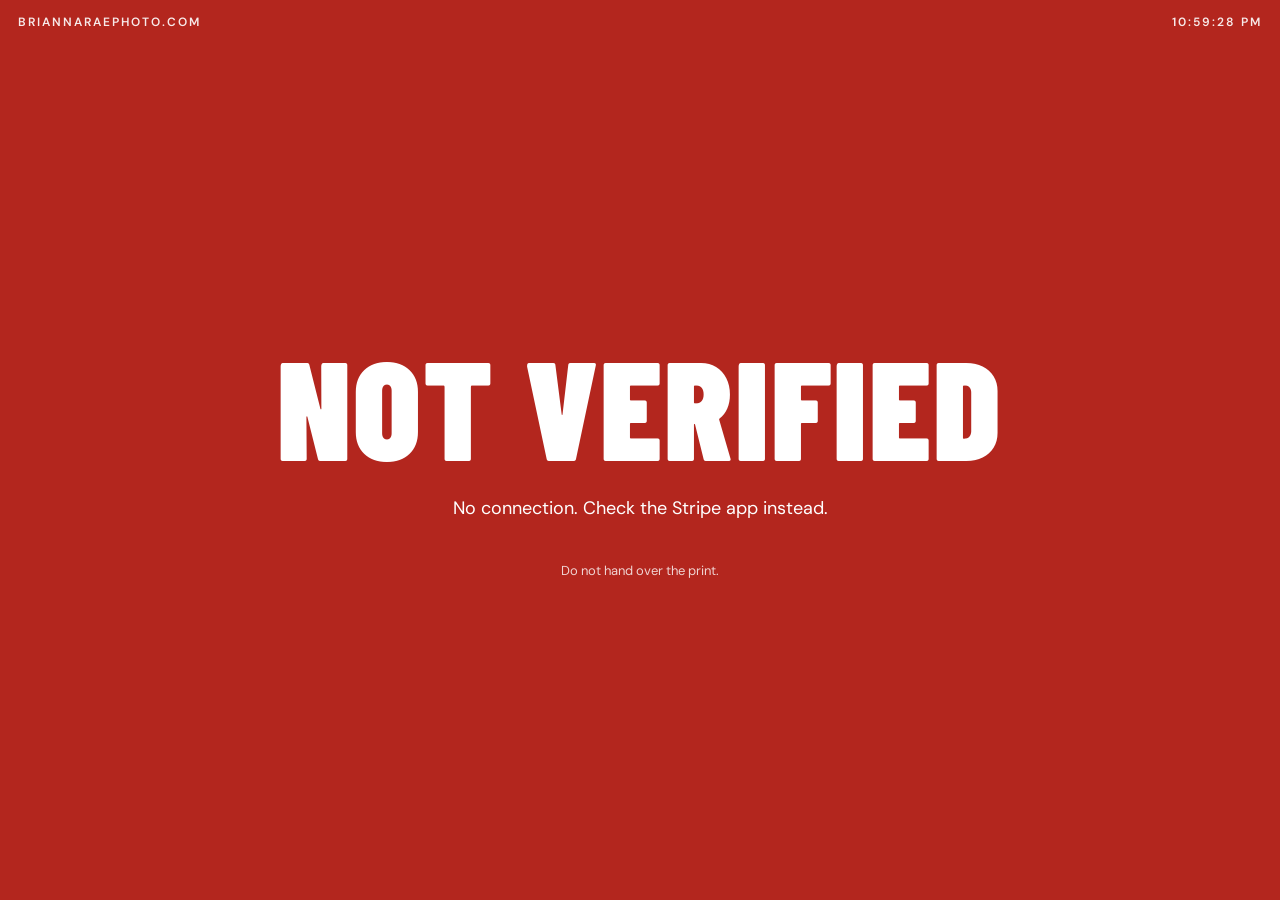
==== paid.html @ 1ca59abd "Add files via upload" ====
<!doctype html>
<html lang="en">
<head>
  <meta charset="UTF-8">
  <meta name="viewport" content="width=device-width,initial-scale=1">
  <meta name="robots" content="noindex,nofollow">
  <meta name="theme-color" content="#161729">
  <title>Payment check — Brianna Rae</title>
  <link href="https://fonts.googleapis.com/css2?family=Barlow+Condensed:wght@700;800;900&family=DM+Sans:wght@400;600&display=swap" rel="stylesheet">
  <style>
    :root{--ok:#1f8a4c;--bad:#b3261e;--wait:#3a3f5e;--cream:#f2e3c6;--ink:#161729}
    *{box-sizing:border-box}
    body{margin:0;min-height:100svh;font-family:'DM Sans',sans-serif;background:var(--wait);color:#fff;display:flex;flex-direction:column;transition:background .3s}
    body.ok{background:var(--ok)} body.bad{background:var(--bad)} body.used{background:#8a5a00}
    .top{padding:14px 18px;display:flex;justify-content:space-between;font:600 12px 'DM Sans';letter-spacing:2px;text-transform:uppercase;opacity:.9}
    main{flex:1;display:flex;flex-direction:column;align-items:center;justify-content:center;text-align:center;padding:20px 22px 30px;gap:10px}
    .big{font:900 clamp(64px,22vw,140px)/.9 'Barlow Condensed',sans-serif;letter-spacing:2px}
    .sub{font-size:18px;max-width:420px;line-height:1.4}
    .card{background:rgba(0,0,0,.18);border-radius:14px;padding:16px 18px;width:min(420px,100%);text-align:left;font-size:16px;line-height:1.6;margin-top:6px}
    .card b{font:800 26px 'Barlow Condensed',sans-serif;letter-spacing:1px;display:block;margin-bottom:4px}
    .row{display:flex;justify-content:space-between;gap:12px}.row span:first-child{opacity:.75}
    .live{display:flex;align-items:center;gap:8px;font:600 13px 'DM Sans';letter-spacing:1.5px;text-transform:uppercase;margin-top:6px}
    .dot{width:10px;height:10px;border-radius:50%;background:#fff;animation:p 1s infinite}
    @keyframes p{50%{opacity:.2;transform:scale(.6)}}
    .bar{width:min(420px,100%);margin-top:14px;display:flex;gap:8px}
    .bar input{flex:1;min-width:0;font:600 18px 'DM Sans';padding:14px;border:0;border-radius:10px;text-align:center;letter-spacing:4px}
    .bar button{font:800 16px 'Barlow Condensed',sans-serif;letter-spacing:2px;padding:0 18px;border:0;border-radius:10px;background:var(--cream);color:var(--ink);cursor:pointer}
    .small{font-size:13px;opacity:.8;max-width:420px}
    a{color:inherit}
  </style>
</head>
<body>
  <div class="top"><span>briannaraephoto.com</span><span id="clock"></span></div>
  <main id="m">
    <div class="big">CHECKING…</div>
    <p class="sub">Confirming this payment with Stripe.</p>
  </main>
<script>
const $m=document.getElementById('m');
const sid=new URLSearchParams(location.search).get('session_id')||'';
const tick=()=>document.getElementById('clock').textContent=new Date().toLocaleTimeString([], {hour:'numeric',minute:'2-digit',second:'2-digit'});
tick();setInterval(tick,1000);
const esc=s=>String(s??'').replace(/[&<>"']/g,c=>({'&':'&amp;','<':'&lt;','>':'&gt;','"':'&quot;',"'":'&#39;'}[c]));
const money=(a,c)=>a==null?'':(a/100).toLocaleString('en-US',{style:'currency',currency:(c||'usd').toUpperCase()});
const when=t=>t?new Date(typeof t==='number'?t*1000:t).toLocaleString([], {month:'short',day:'numeric',hour:'numeric',minute:'2-digit'}):'';
const REASON={bad_id:'This link is not a valid receipt.',not_found:'No payment with this receipt exists.',not_paid:'This checkout was not paid, or the payment was refunded.',not_configured:'Payment checking is not set up yet. Check the Stripe app instead.',stripe_error:'Could not reach Stripe. Check the Stripe app instead.',network:'No connection. Check the Stripe app instead.'};
function render(r){
  document.body.className='';
  if(!r.verified){
    document.body.classList.add('bad');
    $m.innerHTML=`<div class="big">NOT VERIFIED</div><p class="sub">${esc(REASON[r.reason]||'This payment could not be confirmed.')}</p><p class="small">Do not hand over the print.</p>`;
    return;
  }
  const used=!!r.picked_up_at;
  document.body.classList.add(used?'used':'ok');
  const items=(r.items||[]).map(i=>`${esc(i.name)}${i.qty>1?' × '+i.qty:''}`).join('<br>');
  $m.innerHTML=`
    <div class="big">${used?'ALREADY PICKED UP':'PAID'}</div>
    ${r.livemode?'':'<p class="small"><b>TEST PAYMENT — not real money.</b></p>'}
    <div class="card">
      <b>${esc(r.print||'Dazzle print')}</b>
      ${items}
      <div class="row"><span>Amount</span><span>${money(r.amount,r.currency)}</span></div>
      <div class="row"><span>Name</span><span>${esc(r.first_name||'—')}</span></div>
      <div class="row"><span>Paid</span><span>${when(r.paid_at)}</span></div>
      <div class="row"><span>Order</span><span>#${esc(r.order)}</span></div>
      ${used?`<div class="row"><span>Picked up</span><span>${when(r.picked_up_at)}</span></div>`:''}
    </div>
    <div class="live"><span class="dot"></span>Live check · verified just now</div>
    ${used?'<p class="small">This receipt was already used. Do not hand over another print.</p>':`
    <form class="bar" id="f"><input id="pin" inputmode="numeric" autocomplete="off" placeholder="Bar PIN" aria-label="Bar PIN"><button>HANDED OVER</button></form>
    <p class="small" id="msg">Bar staff: enter the PIN once you hand over the print.</p>`}`;
  const f=document.getElementById('f');
  if(f) f.onsubmit=async e=>{e.preventDefault();const msg=document.getElementById('msg');msg.textContent='Saving…';
    try{const x=await (await fetch('/api/pickup',{method:'POST',headers:{'Content-Type':'application/json'},body:JSON.stringify({session_id:sid,pin:document.getElementById('pin').value})})).json();
      if(x.ok){load();} else msg.textContent={wrong_pin:'Wrong PIN.',already_picked_up:'Already picked up.',not_configured:'PIN not set up yet.'}[x.reason]||'Could not save. Try again.';
    }catch{msg.textContent='No connection. Try again.'}};
}
async function load(){
  try{const r=await (await fetch('/api/verify?session_id='+encodeURIComponent(sid),{cache:'no-store'})).json();render(r);}
  catch{render({verified:false,reason:'network'});}
}
load();
setInterval(()=>{ if(document.visibilityState==='visible') load(); },30000);
</script>
</body>
</html>
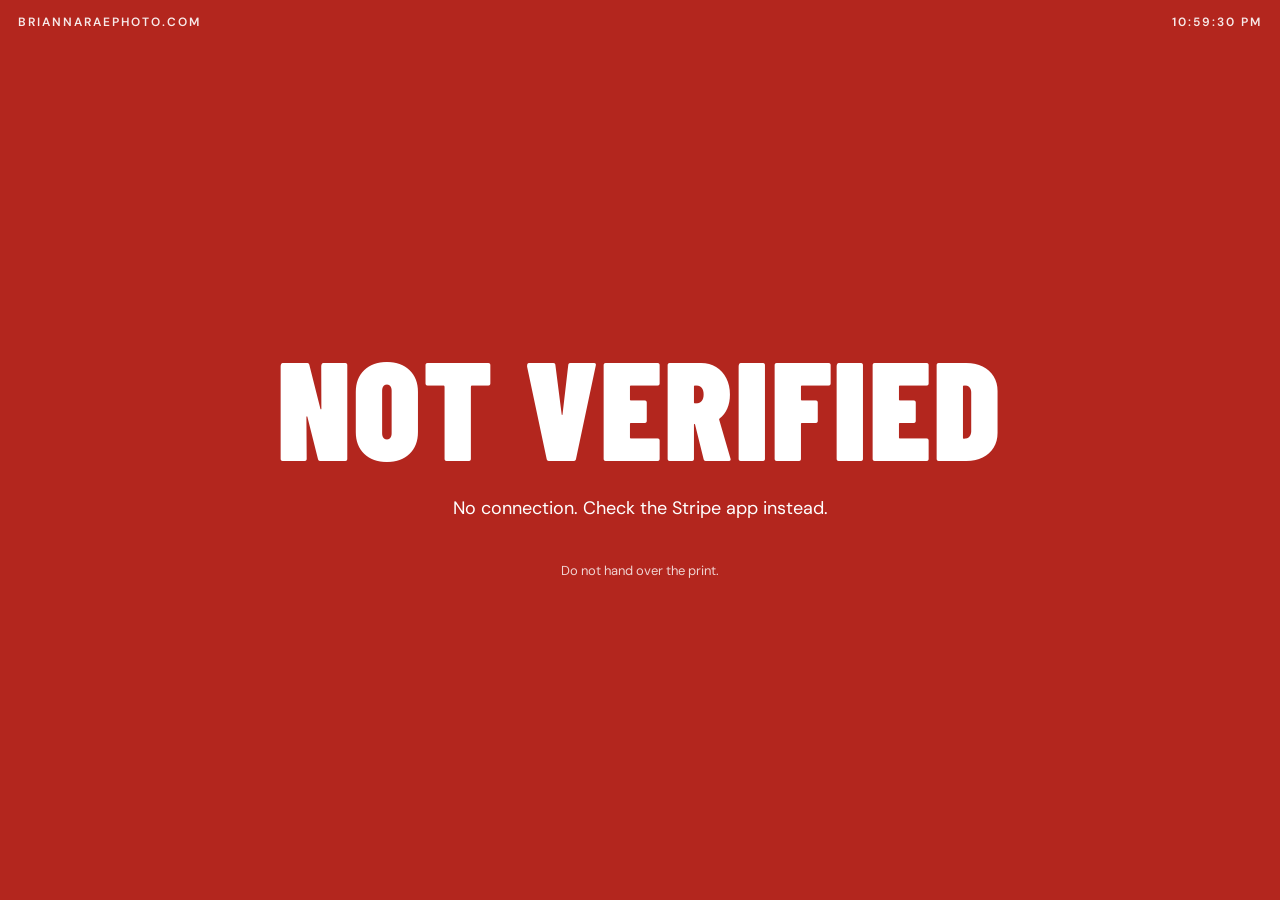
==== commit 17f6bf85: "Add files via upload" ====
--- a/paid.html
+++ b/paid.html
@@ -51,7 +51,7 @@
     $m.innerHTML=`<div class="big">NOT VERIFIED</div><p class="sub">${esc(REASON[r.reason]||'This payment could not be confirmed.')}</p><p class="small">Do not hand over the print.</p>`;
     return;
   }
-  const used=!!r.picked_up_at;
+  const used=false;
   document.body.classList.add(used?'used':'ok');
   const items=(r.items||[]).map(i=>`${esc(i.name)}${i.qty>1?' × '+i.qty:''}`).join('<br>');
   $m.innerHTML=`
@@ -67,14 +67,7 @@
       ${used?`<div class="row"><span>Picked up</span><span>${when(r.picked_up_at)}</span></div>`:''}
     </div>
     <div class="live"><span class="dot"></span>Live check · verified just now</div>
-    ${used?'<p class="small">This receipt was already used. Do not hand over another print.</p>':`
-    <form class="bar" id="f"><input id="pin" inputmode="numeric" autocomplete="off" placeholder="Bar PIN" aria-label="Bar PIN"><button>HANDED OVER</button></form>
-    <p class="small" id="msg">Bar staff: enter the PIN once you hand over the print.</p>`}`;
-  const f=document.getElementById('f');
-  if(f) f.onsubmit=async e=>{e.preventDefault();const msg=document.getElementById('msg');msg.textContent='Saving…';
-    try{const x=await (await fetch('/api/pickup',{method:'POST',headers:{'Content-Type':'application/json'},body:JSON.stringify({session_id:sid,pin:document.getElementById('pin').value})})).json();
-      if(x.ok){load();} else msg.textContent={wrong_pin:'Wrong PIN.',already_picked_up:'Already picked up.',not_configured:'PIN not set up yet.'}[x.reason]||'Could not save. Try again.';
-    }catch{msg.textContent='No connection. Try again.'}};
+`;
 }
 async function load(){
   try{const r=await (await fetch('/api/verify?session_id='+encodeURIComponent(sid),{cache:'no-store'})).json();render(r);}
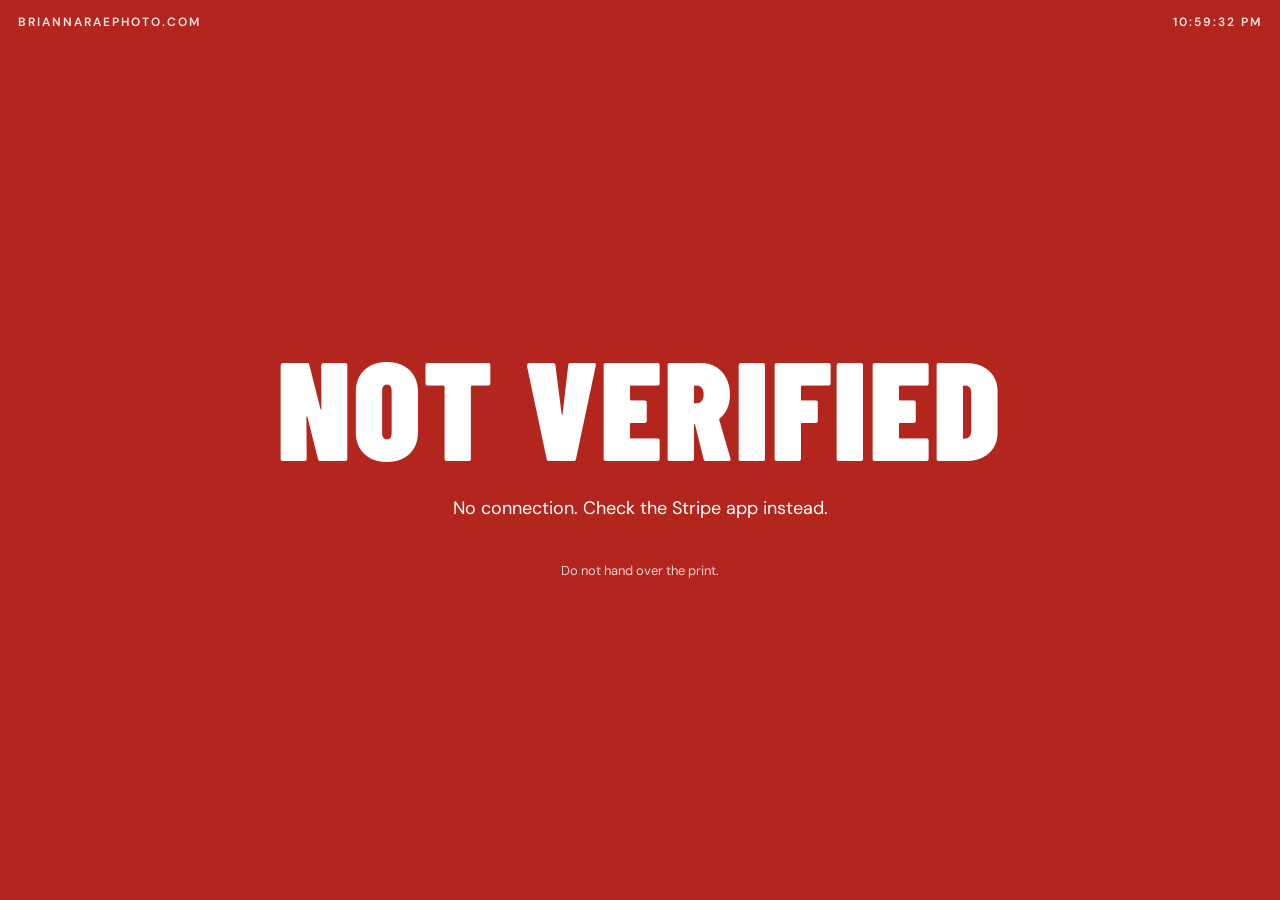
==== commit 42c381ff: "Add files via upload" ====
--- a/paid.html
+++ b/paid.html
@@ -36,6 +36,7 @@
     <p class="sub">Confirming this payment with Stripe.</p>
   </main>
 <script>
+try{localStorage.removeItem("dz_bag_v1")}catch(e){}
 const $m=document.getElementById('m');
 const sid=new URLSearchParams(location.search).get('session_id')||'';
 const tick=()=>document.getElementById('clock').textContent=new Date().toLocaleTimeString([], {hour:'numeric',minute:'2-digit',second:'2-digit'});
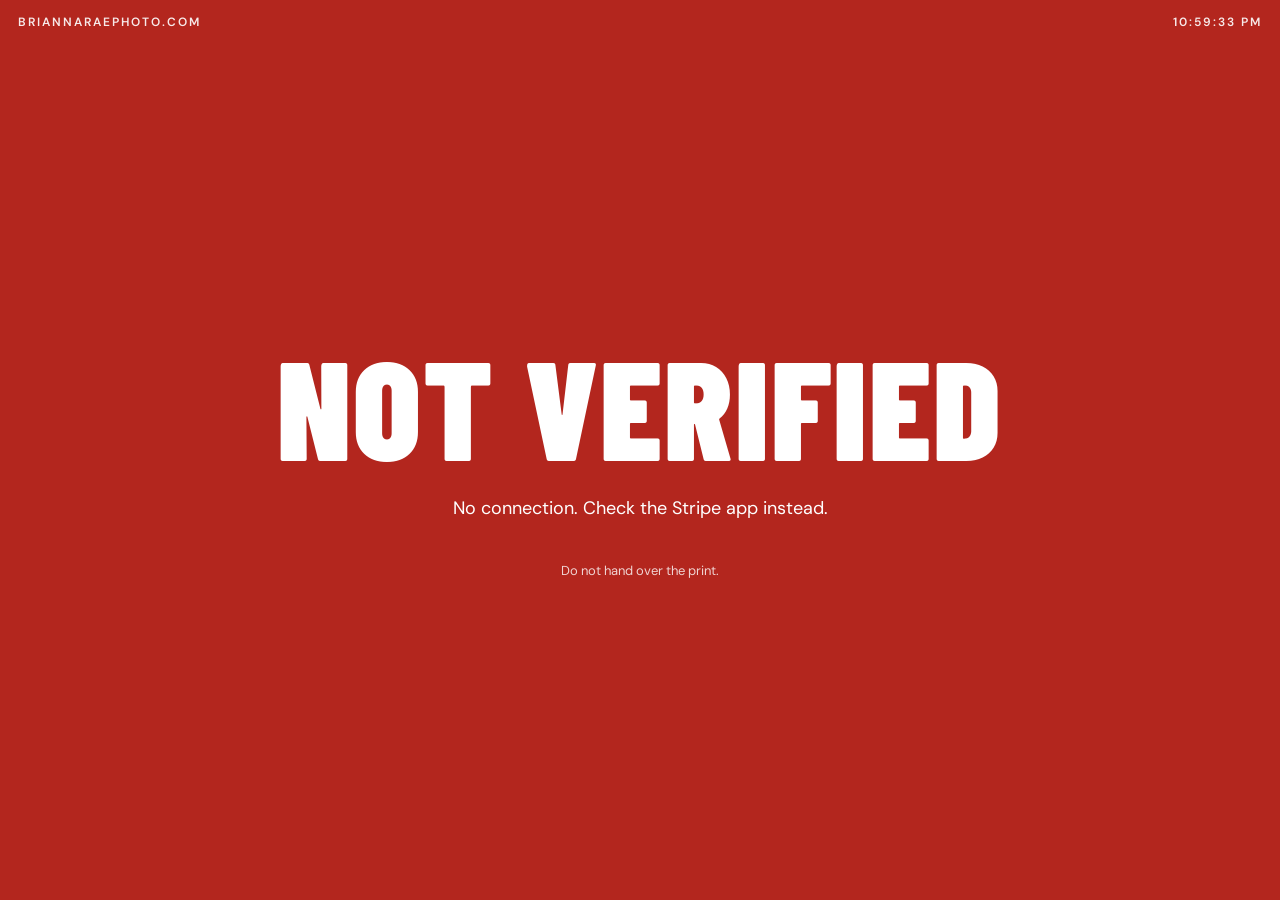
==== commit ddee469b: "Add files via upload" ====
--- a/paid.html
+++ b/paid.html
@@ -28,6 +28,7 @@
     .small{font-size:13px;opacity:.8;max-width:420px}
     a{color:inherit}
   </style>
+<link rel="icon" type="image/png" sizes="32x32" href="favicon-32.png"><link rel="icon" href="favicon.ico" sizes="any"><link rel="apple-touch-icon" href="favicon-180.png">
 </head>
 <body>
   <div class="top"><span>briannaraephoto.com</span><span id="clock"></span></div>
